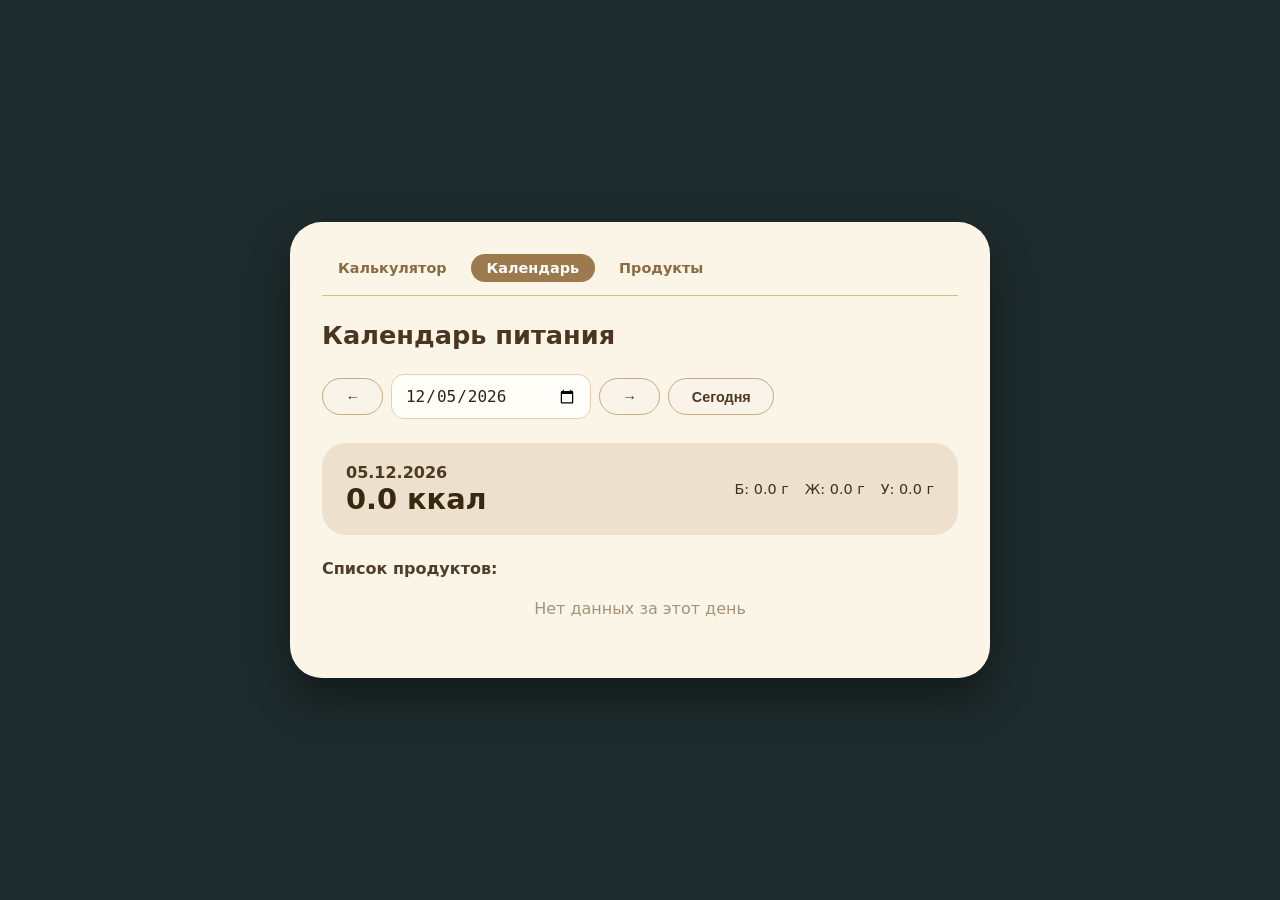
==== calendar.html @ faefd70e "Add files via upload" ====
﻿<!DOCTYPE html>
<html lang="ru">
<head>
    <meta charset="UTF-8">
    <meta name="viewport" content="width=device-width, initial-scale=1.0">
    <title>Календарь питания</title>
    <link rel="stylesheet" href="styles.css">
</head>
<body>
    <div class="card">
        <div class="nav">
            <a href="index.html" class="nav-link">Калькулятор</a>
            <a href="calendar.html" class="nav-link active">Календарь</a>
            <a href="products.html" class="nav-link">Продукты</a>
        </div>

        <h1>Календарь питания</h1>

        <div class="calendar-controls">
            <button class="btn" id="prevDayBtn">←</button>
            <input type="date" id="datePicker">
            <button class="btn" id="nextDayBtn">→</button>
            <button class="btn" id="todayBtn">Сегодня</button>
        </div>

        <div class="summary">
            <div>
                <div class="summary-title" id="calendarDateTitle">Сегодня</div>
                <div class="total-kcal" id="dayKcalDisplay">0 ккал</div>
            </div>
            <div class="total-macros">
                <div>Б: <span id="dayProtein">0</span> г</div>
                <div>Ж: <span id="dayFat">0</span> г</div>
                <div>У: <span id="dayCarbs">0</span> г</div>
            </div>
        </div>

        <div class="history-title">Список продуктов:</div>
        <div class="history-list" id="calendarHistoryContainer">
            <div class="empty-history">Нет данных за этот день</div>
        </div>
    </div>

    <script src="script.js"></script>
</body>
</html>
---- styles.css ----
﻿* {
    margin: 0;
    padding: 0;
    box-sizing: border-box;
}

body {
    background: #1e2b2c;
    font-family: 'Segoe UI', Roboto, system-ui, sans-serif;
    min-height: 100vh;
    display: flex;
    justify-content: center;
    align-items: center;
    padding: 20px;
}

.card {
    max-width: 700px;
    width: 100%;
    background: #fbf5e8;
    border-radius: 2rem;
    box-shadow: 0 20px 40px rgba(0, 0, 0, 0.4);
    padding: 2rem;
}

.nav {
    display: flex;
    gap: 0.5rem;
    margin-bottom: 1.5rem;
    border-bottom: 1px solid #dbb88c;
    padding-bottom: 0.8rem;
}

.nav-link {
    text-decoration: none;
    color: #8b6b41;
    padding: 0.4rem 1rem;
    border-radius: 1.5rem;
    font-weight: 600;
    font-size: 0.9rem;
}

    .nav-link.active {
        background: #9c7a4d;
        color: white;
    }

    .nav-link:hover:not(.active) {
        background: #f4e5d2;
    }

h1 {
    font-size: 1.6rem;
    color: #4a3620;
    margin-bottom: 1.5rem;
}

.input-panel {
    background: #fef7ed;
    border-radius: 1.5rem;
    padding: 1.5rem;
    margin-bottom: 1.5rem;
    box-shadow: 0 4px 12px rgba(90, 50, 20, 0.1);
}

.food-row {
    display: flex;
    gap: 1rem;
    margin-bottom: 1rem;
}

.food-name {
    flex: 2;
}

.food-grams {
    flex: 1;
}

label {
    display: block;
    font-weight: 600;
    font-size: 0.85rem;
    color: #6b4f32;
    margin-bottom: 0.3rem;
}

input, select {
    background: #fffef9;
    border: 1px solid #e7cfb0;
    border-radius: 0.8rem;
    padding: 0.7rem 0.8rem;
    font-size: 1rem;
    width: 100%;
    outline: none;
    color: #2e2416;
}

select {
    cursor: pointer;
}

    input:focus, select:focus {
        border-color: #b28b5e;
        box-shadow: 0 0 0 2px rgba(180, 130, 70, 0.2);
    }

.macro-section-title {
    font-weight: 600;
    font-size: 0.9rem;
    color: #5f4a32;
    margin-bottom: 0.5rem;
}

.macro-display {
    display: flex;
    gap: 1rem;
    margin-bottom: 1rem;
    flex-wrap: wrap;
}

.macro-item-display {
    background: #ffffff;
    border-radius: 0.8rem;
    padding: 0.6rem 1rem;
    border: 1px solid #e9d6bb;
    font-size: 0.9rem;
    color: #3e2e1c;
}

.current-calculation {
    background: #fff5e8;
    border-radius: 0.8rem;
    padding: 0.7rem 1rem;
    margin: 1rem 0;
    display: flex;
    align-items: center;
    gap: 1.5rem;
}

.kcal-badge {
    background: #f3debd;
    border-radius: 2rem;
    padding: 0.4rem 1rem;
    font-weight: 700;
    color: #4d3820;
}

.macro-summary {
    font-size: 0.9rem;
    color: #5e4430;
}

.action-buttons {
    display: flex;
    gap: 0.8rem;
    margin-top: 1rem;
}

.btn {
    background: #faf3e9;
    border: 1px solid #c9aa7a;
    padding: 0.6rem 1.4rem;
    border-radius: 2rem;
    font-weight: 600;
    color: #4a3927;
    cursor: pointer;
    font-size: 0.9rem;
    white-space: nowrap;
}

.btn-primary {
    background: #9c7a4d;
    border-color: #8b6b41;
    color: white;
}

.btn:hover {
    background: #f4e5d2;
}

.btn-primary:hover {
    background: #b39260;
}

.summary {
    background: #ede0cc;
    border-radius: 1.5rem;
    padding: 1.2rem 1.5rem;
    display: flex;
    justify-content: space-between;
    align-items: center;
    margin-bottom: 1.5rem;
}

.summary-title {
    font-weight: 600;
    color: #4d3a24;
}

.total-kcal {
    font-size: 1.8rem;
    font-weight: 700;
    color: #382810;
}

.total-macros {
    display: flex;
    gap: 1rem;
    color: #3e3322;
    font-size: 0.9rem;
}

.history-title {
    font-weight: 600;
    color: #4f3e2a;
    margin-bottom: 0.5rem;
}

.history-list {
    max-height: 250px;
    overflow-y: auto;
    margin-bottom: 1rem;
}

.history-item {
    display: flex;
    justify-content: space-between;
    align-items: center;
    background: #fffbf5;
    border-radius: 0.8rem;
    padding: 0.5rem 1rem;
    margin-bottom: 0.4rem;
    border: 1px solid #e7d0ad;
    font-size: 0.9rem;
}

.empty-history {
    color: #a4927a;
    padding: 0.8rem;
    text-align: center;
}

.remove-btn {
    background: none;
    border: none;
    color: #aa6f4a;
    font-weight: bold;
    font-size: 1.1rem;
    cursor: pointer;
    padding: 0 0.3rem;
}

    .remove-btn:hover {
        color: #b34b2c;
    }

.calendar-controls {
    display: flex;
    align-items: center;
    gap: 0.5rem;
    margin-bottom: 1.5rem;
}

    .calendar-controls input[type="date"] {
        flex: 1;
        max-width: 200px;
    }

.product-form {
    display: flex;
    flex-direction: column;
    gap: 0.8rem;
}

.form-row {
    display: flex;
    flex-direction: column;
}

.form-row-inline {
    display: flex;
    gap: 0.8rem;
}

    .form-row-inline > div {
        flex: 1;
    }
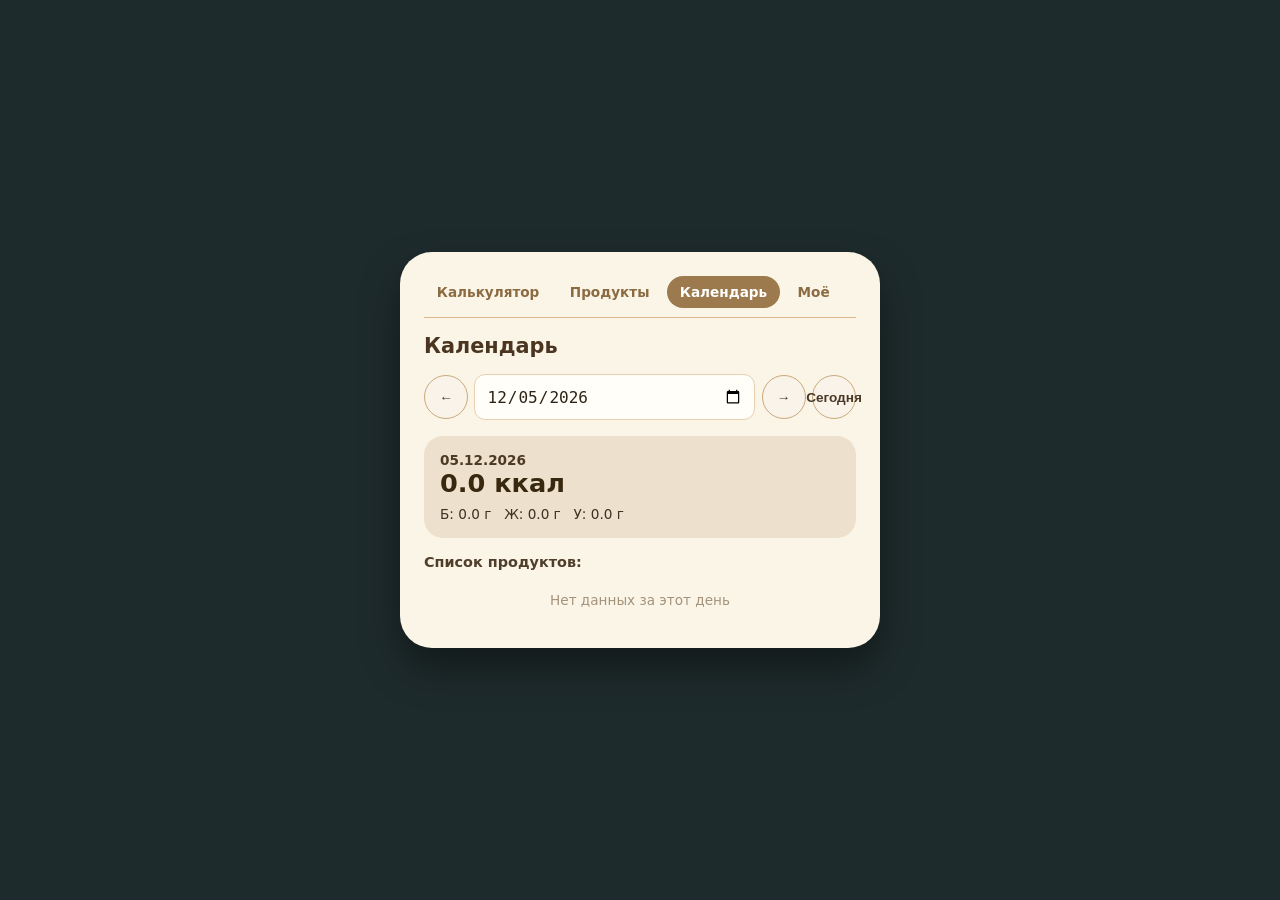
==== commit 3b9921b4: "Add files via upload" ====
--- a/calendar.html
+++ b/calendar.html
@@ -10,11 +10,12 @@
     <div class="card">
         <div class="nav">
             <a href="index.html" class="nav-link">Калькулятор</a>
+            <a href="products.html" class="nav-link">Продукты</a>
             <a href="calendar.html" class="nav-link active">Календарь</a>
-            <a href="products.html" class="nav-link">Продукты</a>
+            <a href="my.html" class="nav-link">Моё</a>
         </div>
 
-        <h1>Календарь питания</h1>
+        <h1>Календарь</h1>
 
         <div class="calendar-controls">
             <button class="btn" id="prevDayBtn">←</button>
@@ -23,10 +24,11 @@
             <button class="btn" id="todayBtn">Сегодня</button>
         </div>
 
-        <div class="summary">
+        <div class="summary" id="calendarSummary">
             <div>
                 <div class="summary-title" id="calendarDateTitle">Сегодня</div>
                 <div class="total-kcal" id="dayKcalDisplay">0 ккал</div>
+                <div class="goal-indicator" id="calendarGoalIndicator" style="display:none;"></div>
             </div>
             <div class="total-macros">
                 <div>Б: <span id="dayProtein">0</span> г</div>
--- a/styles.css
+++ b/styles.css
@@ -2,42 +2,48 @@
     margin: 0;
     padding: 0;
     box-sizing: border-box;
+    -webkit-tap-highlight-color: transparent;
 }
 
 body {
     background: #1e2b2c;
-    font-family: 'Segoe UI', Roboto, system-ui, sans-serif;
+    font-family: 'Segoe UI', Roboto, system-ui, -apple-system, sans-serif;
     min-height: 100vh;
     display: flex;
     justify-content: center;
-    align-items: center;
-    padding: 20px;
+    align-items: flex-start;
+    padding: 0;
+    margin: 0;
 }
 
 .card {
-    max-width: 700px;
+    max-width: 100%;
     width: 100%;
+    min-height: 100vh;
     background: #fbf5e8;
-    border-radius: 2rem;
-    box-shadow: 0 20px 40px rgba(0, 0, 0, 0.4);
-    padding: 2rem;
+    padding: 1rem 1rem 2rem 1rem;
 }
 
 .nav {
     display: flex;
-    gap: 0.5rem;
-    margin-bottom: 1.5rem;
+    gap: 0.3rem;
+    margin-bottom: 1rem;
+    padding-bottom: 0.6rem;
     border-bottom: 1px solid #dbb88c;
-    padding-bottom: 0.8rem;
+    overflow-x: auto;
+    -webkit-overflow-scrolling: touch;
+    flex-wrap: nowrap;
 }
 
 .nav-link {
     text-decoration: none;
     color: #8b6b41;
-    padding: 0.4rem 1rem;
+    padding: 0.5rem 0.8rem;
     border-radius: 1.5rem;
     font-weight: 600;
-    font-size: 0.9rem;
+    font-size: 0.85rem;
+    white-space: nowrap;
+    flex-shrink: 0;
 }
 
     .nav-link.active {
@@ -45,58 +51,61 @@
         color: white;
     }
 
-    .nav-link:hover:not(.active) {
-        background: #f4e5d2;
-    }
-
 h1 {
-    font-size: 1.6rem;
+    font-size: 1.3rem;
     color: #4a3620;
-    margin-bottom: 1.5rem;
+    margin-bottom: 1rem;
 }
 
 .input-panel {
     background: #fef7ed;
-    border-radius: 1.5rem;
-    padding: 1.5rem;
-    margin-bottom: 1.5rem;
-    box-shadow: 0 4px 12px rgba(90, 50, 20, 0.1);
+    border-radius: 1.2rem;
+    padding: 1rem;
+    margin-bottom: 1rem;
+    box-shadow: 0 2px 8px rgba(90, 50, 20, 0.08);
 }
 
 .food-row {
     display: flex;
-    gap: 1rem;
-    margin-bottom: 1rem;
+    flex-direction: column;
+    gap: 0.6rem;
+    margin-bottom: 0.8rem;
 }
 
 .food-name {
-    flex: 2;
+    width: 100%;
 }
 
 .food-grams {
-    flex: 1;
+    width: 100%;
 }
 
 label {
     display: block;
     font-weight: 600;
-    font-size: 0.85rem;
+    font-size: 0.8rem;
     color: #6b4f32;
-    margin-bottom: 0.3rem;
+    margin-bottom: 0.2rem;
 }
 
 input, select {
     background: #fffef9;
     border: 1px solid #e7cfb0;
-    border-radius: 0.8rem;
-    padding: 0.7rem 0.8rem;
+    border-radius: 0.7rem;
+    padding: 0.7rem 0.7rem;
     font-size: 1rem;
     width: 100%;
     outline: none;
     color: #2e2416;
+    -webkit-appearance: none;
+    appearance: none;
 }
 
 select {
+    background-image: url("data:image/svg+xml,%3Csvg xmlns='http://www.w3.org/2000/svg' width='12' height='12' viewBox='0 0 12 12'%3E%3Cpath fill='%236b4f32' d='M6 8L1 3h10z'/%3E%3C/svg%3E");
+    background-repeat: no-repeat;
+    background-position: right 0.8rem center;
+    padding-right: 2rem;
     cursor: pointer;
 }
 
@@ -107,66 +116,74 @@
 
 .macro-section-title {
     font-weight: 600;
-    font-size: 0.9rem;
+    font-size: 0.85rem;
     color: #5f4a32;
     margin-bottom: 0.5rem;
 }
 
 .macro-display {
-    display: flex;
-    gap: 1rem;
-    margin-bottom: 1rem;
-    flex-wrap: wrap;
+    display: grid;
+    grid-template-columns: 1fr 1fr;
+    gap: 0.4rem;
+    margin-bottom: 0.8rem;
 }
 
 .macro-item-display {
     background: #ffffff;
-    border-radius: 0.8rem;
-    padding: 0.6rem 1rem;
+    border-radius: 0.7rem;
+    padding: 0.5rem 0.7rem;
     border: 1px solid #e9d6bb;
-    font-size: 0.9rem;
+    font-size: 0.85rem;
     color: #3e2e1c;
 }
 
 .current-calculation {
     background: #fff5e8;
-    border-radius: 0.8rem;
-    padding: 0.7rem 1rem;
-    margin: 1rem 0;
-    display: flex;
+    border-radius: 0.7rem;
+    padding: 0.6rem 0.8rem;
+    margin: 0.8rem 0;
+    display: flex;
+    flex-wrap: wrap;
     align-items: center;
-    gap: 1.5rem;
+    gap: 0.6rem;
 }
 
 .kcal-badge {
     background: #f3debd;
-    border-radius: 2rem;
-    padding: 0.4rem 1rem;
+    border-radius: 1.5rem;
+    padding: 0.35rem 0.8rem;
     font-weight: 700;
+    font-size: 0.9rem;
     color: #4d3820;
 }
 
 .macro-summary {
-    font-size: 0.9rem;
+    font-size: 0.8rem;
     color: #5e4430;
 }
 
 .action-buttons {
     display: flex;
-    gap: 0.8rem;
-    margin-top: 1rem;
+    gap: 0.5rem;
+    margin-top: 0.8rem;
 }
 
 .btn {
     background: #faf3e9;
     border: 1px solid #c9aa7a;
-    padding: 0.6rem 1.4rem;
-    border-radius: 2rem;
+    padding: 0.65rem 1rem;
+    border-radius: 1.5rem;
     font-weight: 600;
     color: #4a3927;
     cursor: pointer;
-    font-size: 0.9rem;
+    font-size: 0.85rem;
     white-space: nowrap;
+    flex: 1;
+    text-align: center;
+    min-height: 44px;
+    display: flex;
+    align-items: center;
+    justify-content: center;
 }
 
 .btn-primary {
@@ -175,102 +192,128 @@
     color: white;
 }
 
-.btn:hover {
-    background: #f4e5d2;
-}
-
-.btn-primary:hover {
-    background: #b39260;
+.btn:active {
+    opacity: 0.8;
+    transform: scale(0.97);
+}
+
+.btn-primary:active {
+    background: #8a6a3f;
 }
 
 .summary {
     background: #ede0cc;
-    border-radius: 1.5rem;
-    padding: 1.2rem 1.5rem;
-    display: flex;
-    justify-content: space-between;
-    align-items: center;
-    margin-bottom: 1.5rem;
+    border-radius: 1.2rem;
+    padding: 1rem;
+    display: flex;
+    flex-direction: column;
+    gap: 0.5rem;
+    margin-bottom: 1rem;
 }
 
 .summary-title {
     font-weight: 600;
+    font-size: 0.85rem;
     color: #4d3a24;
 }
 
 .total-kcal {
-    font-size: 1.8rem;
+    font-size: 1.6rem;
     font-weight: 700;
     color: #382810;
 }
 
 .total-macros {
     display: flex;
-    gap: 1rem;
+    gap: 0.8rem;
     color: #3e3322;
+    font-size: 0.85rem;
+    flex-wrap: wrap;
+}
+
+.history-title {
+    font-weight: 600;
     font-size: 0.9rem;
-}
-
-.history-title {
-    font-weight: 600;
     color: #4f3e2a;
-    margin-bottom: 0.5rem;
+    margin-bottom: 0.4rem;
 }
 
 .history-list {
-    max-height: 250px;
+    max-height: 300px;
     overflow-y: auto;
-    margin-bottom: 1rem;
+    -webkit-overflow-scrolling: touch;
 }
 
 .history-item {
     display: flex;
     justify-content: space-between;
-    align-items: center;
+    align-items: flex-start;
     background: #fffbf5;
-    border-radius: 0.8rem;
-    padding: 0.5rem 1rem;
+    border-radius: 0.7rem;
+    padding: 0.6rem 0.8rem;
     margin-bottom: 0.4rem;
     border: 1px solid #e7d0ad;
-    font-size: 0.9rem;
-}
+    font-size: 0.85rem;
+    gap: 0.5rem;
+}
+
+    .history-item small {
+        font-size: 0.75rem;
+        color: #6b5a44;
+    }
 
 .empty-history {
     color: #a4927a;
-    padding: 0.8rem;
+    padding: 1rem;
     text-align: center;
+    font-size: 0.85rem;
 }
 
 .remove-btn {
-    background: none;
+    background: #e74c3c;
     border: none;
-    color: #aa6f4a;
+    color: white;
     font-weight: bold;
-    font-size: 1.1rem;
+    font-size: 1rem;
     cursor: pointer;
-    padding: 0 0.3rem;
-}
-
-    .remove-btn:hover {
+    padding: 0.4rem 0.7rem;
+    min-height: 44px;
+    min-width: 44px;
+    display: flex;
+    align-items: center;
+    justify-content: center;
+    flex-shrink: 0;
+    border-radius: 0.6rem;
+}
+
+    .remove-btn:active {
         color: #b34b2c;
     }
 
 .calendar-controls {
     display: flex;
     align-items: center;
-    gap: 0.5rem;
-    margin-bottom: 1.5rem;
+    gap: 0.4rem;
+    margin-bottom: 1rem;
+    flex-wrap: wrap;
 }
 
     .calendar-controls input[type="date"] {
         flex: 1;
-        max-width: 200px;
+        min-width: 120px;
+        max-width: none;
+    }
+
+    .calendar-controls .btn {
+        flex: 0;
+        min-width: 44px;
+        padding: 0.65rem 0.8rem;
     }
 
 .product-form {
     display: flex;
     flex-direction: column;
-    gap: 0.8rem;
+    gap: 0.6rem;
 }
 
 .form-row {
@@ -280,9 +323,89 @@
 
 .form-row-inline {
     display: flex;
-    gap: 0.8rem;
+    gap: 0.5rem;
 }
 
     .form-row-inline > div {
         flex: 1;
     }
+
+hr {
+    border: 0.5px solid #ddc7a8;
+    margin: 0.8rem 0;
+}
+
+@media (min-width: 500px) {
+    body {
+        padding: 16px;
+        align-items: center;
+    }
+
+    .card {
+        max-width: 480px;
+        min-height: auto;
+        border-radius: 2rem;
+        box-shadow: 0 20px 40px rgba(0, 0, 0, 0.4);
+        padding: 1.5rem;
+    }
+
+    .food-row {
+        flex-direction: row;
+    }
+
+    .macro-display {
+        grid-template-columns: 1fr 1fr 1fr 1fr;
+    }
+}
+.progress-item {
+    margin-bottom: 0.8rem;
+}
+
+.progress-label {
+    font-weight: 600;
+    font-size: 0.8rem;
+    color: #5f4a32;
+    margin-bottom: 0.2rem;
+}
+
+.progress-bar-bg {
+    background: #e9d6bb;
+    border-radius: 1rem;
+    height: 14px;
+    overflow: hidden;
+}
+
+.progress-bar-fill {
+    height: 100%;
+    background: #27ae60;
+    border-radius: 1rem;
+    transition: width 0.3s ease;
+    max-width: 100%;
+}
+
+    .progress-bar-fill.protein-fill {
+        background: #3498db;
+    }
+
+    .progress-bar-fill.fat-fill {
+        background: #e67e22;
+    }
+
+    .progress-bar-fill.carbs-fill {
+        background: #9b59b6;
+    }
+
+.progress-text {
+    font-size: 0.75rem;
+    color: #6b5a44;
+    margin-top: 0.1rem;
+    text-align: right;
+}
+.goal-indicator {
+    font-size: 0.75rem;
+    font-weight: 700;
+    padding: 0.2rem 0.6rem;
+    border-radius: 1rem;
+    margin-top: 0.3rem;
+    display: inline-block;
+}
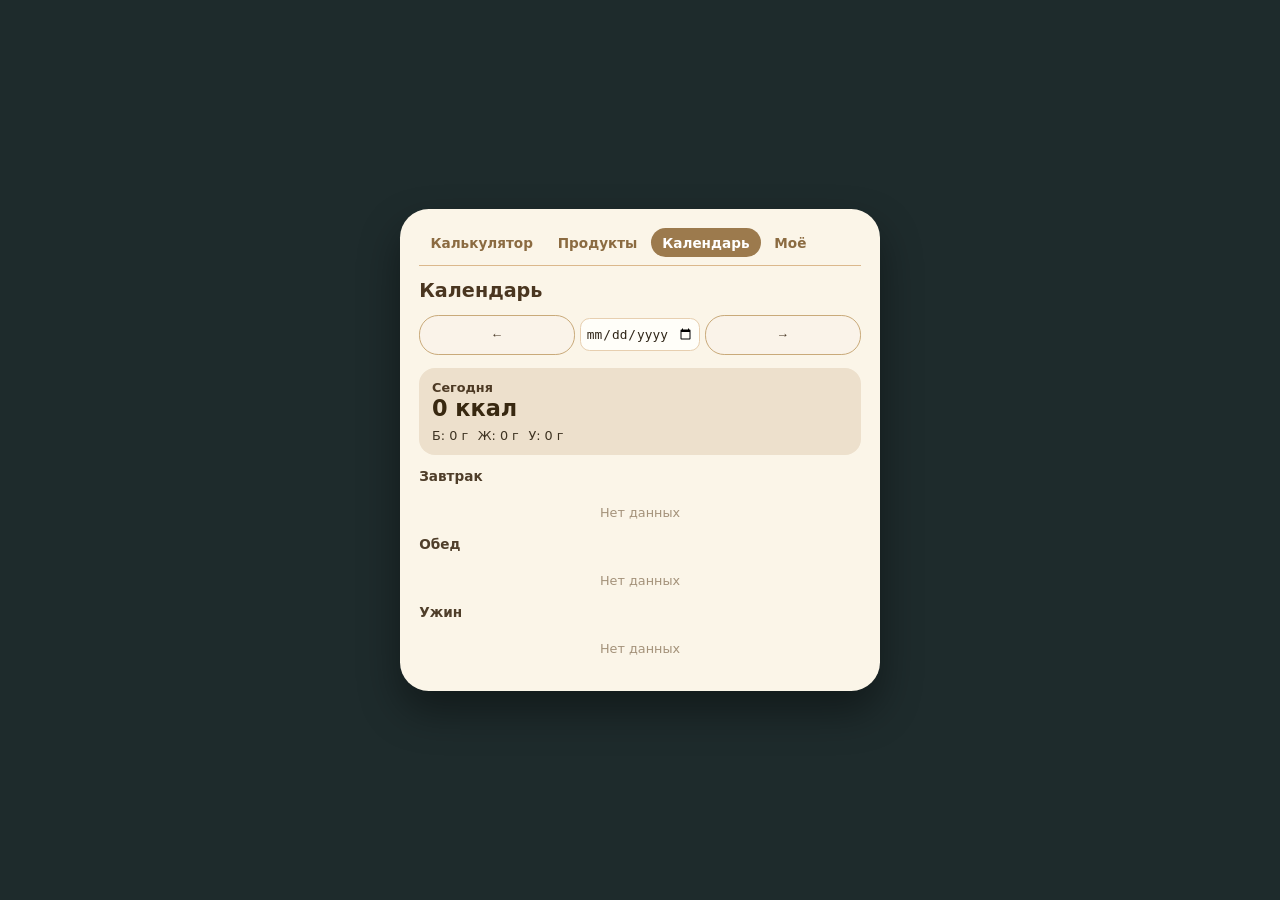
==== commit e91d2926: "Update calendar.html" ====
--- a/calendar.html
+++ b/calendar.html
@@ -1,4 +1,4 @@
-﻿<!DOCTYPE html>
+<!DOCTYPE html>
 <html lang="ru">
 <head>
     <meta charset="UTF-8">
@@ -21,7 +21,6 @@
             <button class="btn" id="prevDayBtn">←</button>
             <input type="date" id="datePicker">
             <button class="btn" id="nextDayBtn">→</button>
-            <button class="btn" id="todayBtn">Сегодня</button>
         </div>
 
         <div class="summary" id="calendarSummary">
@@ -37,12 +36,22 @@
             </div>
         </div>
 
-        <div class="history-title">Список продуктов:</div>
-        <div class="history-list" id="calendarHistoryContainer">
-            <div class="empty-history">Нет данных за этот день</div>
+        <div class="history-title">Завтрак</div>
+        <div class="history-list" id="calendarBreakfastContainer">
+            <div class="empty-history">Нет данных</div>
+        </div>
+
+        <div class="history-title">Обед</div>
+        <div class="history-list" id="calendarLunchContainer">
+            <div class="empty-history">Нет данных</div>
+        </div>
+
+        <div class="history-title">Ужин</div>
+        <div class="history-list" id="calendarDinnerContainer">
+            <div class="empty-history">Нет данных</div>
         </div>
     </div>
 
     <script src="script.js"></script>
 </body>
-</html>+</html>
--- a/styles.css
+++ b/styles.css
@@ -1,4 +1,4 @@
-﻿* {
+* {
     margin: 0;
     padding: 0;
     box-sizing: border-box;
@@ -21,14 +21,14 @@
     width: 100%;
     min-height: 100vh;
     background: #fbf5e8;
-    padding: 1rem 1rem 2rem 1rem;
+    padding: 0.8rem 0.8rem 2rem 0.8rem;
 }
 
 .nav {
     display: flex;
-    gap: 0.3rem;
-    margin-bottom: 1rem;
-    padding-bottom: 0.6rem;
+    gap: 0.15rem;
+    margin-bottom: 0.8rem;
+    padding-bottom: 0.5rem;
     border-bottom: 1px solid #dbb88c;
     overflow-x: auto;
     -webkit-overflow-scrolling: touch;
@@ -38,10 +38,10 @@
 .nav-link {
     text-decoration: none;
     color: #8b6b41;
-    padding: 0.5rem 0.8rem;
-    border-radius: 1.5rem;
-    font-weight: 600;
-    font-size: 0.85rem;
+    padding: 0.4rem 0.55rem;
+    border-radius: 1.2rem;
+    font-weight: 600;
+    font-size: 0.8rem;
     white-space: nowrap;
     flex-shrink: 0;
 }
@@ -52,24 +52,24 @@
     }
 
 h1 {
-    font-size: 1.3rem;
+    font-size: 1.2rem;
     color: #4a3620;
-    margin-bottom: 1rem;
+    margin-bottom: 0.8rem;
 }
 
 .input-panel {
     background: #fef7ed;
-    border-radius: 1.2rem;
-    padding: 1rem;
-    margin-bottom: 1rem;
-    box-shadow: 0 2px 8px rgba(90, 50, 20, 0.08);
+    border-radius: 1rem;
+    padding: 0.8rem;
+    margin-bottom: 0.8rem;
+    box-shadow: 0 2px 6px rgba(90, 50, 20, 0.06);
 }
 
 .food-row {
     display: flex;
     flex-direction: column;
-    gap: 0.6rem;
-    margin-bottom: 0.8rem;
+    gap: 0.5rem;
+    margin-bottom: 0.6rem;
 }
 
 .food-name {
@@ -83,17 +83,26 @@
 label {
     display: block;
     font-weight: 600;
-    font-size: 0.8rem;
+    font-size: 0.75rem;
     color: #6b4f32;
-    margin-bottom: 0.2rem;
+    margin-bottom: 0.15rem;
+}
+
+.label-small {
+    font-size: 0.65rem;
+    font-weight: 400;
+    color: #8b7655;
+    display: block;
+    margin-top: -0.1rem;
+    margin-bottom: 0.3rem;
 }
 
 input, select {
     background: #fffef9;
     border: 1px solid #e7cfb0;
-    border-radius: 0.7rem;
-    padding: 0.7rem 0.7rem;
-    font-size: 1rem;
+    border-radius: 0.6rem;
+    padding: 0.6rem 0.6rem;
+    font-size: 0.95rem;
     width: 100%;
     outline: none;
     color: #2e2416;
@@ -104,83 +113,58 @@
 select {
     background-image: url("data:image/svg+xml,%3Csvg xmlns='http://www.w3.org/2000/svg' width='12' height='12' viewBox='0 0 12 12'%3E%3Cpath fill='%236b4f32' d='M6 8L1 3h10z'/%3E%3C/svg%3E");
     background-repeat: no-repeat;
-    background-position: right 0.8rem center;
-    padding-right: 2rem;
+    background-position: right 0.6rem center;
+    padding-right: 1.8rem;
     cursor: pointer;
 }
 
     input:focus, select:focus {
         border-color: #b28b5e;
-        box-shadow: 0 0 0 2px rgba(180, 130, 70, 0.2);
+        box-shadow: 0 0 0 2px rgba(180, 130, 70, 0.15);
     }
 
 .macro-section-title {
     font-weight: 600;
-    font-size: 0.85rem;
+    font-size: 0.8rem;
     color: #5f4a32;
-    margin-bottom: 0.5rem;
+    margin-bottom: 0.4rem;
 }
 
 .macro-display {
     display: grid;
     grid-template-columns: 1fr 1fr;
-    gap: 0.4rem;
-    margin-bottom: 0.8rem;
+    gap: 0.35rem;
+    margin-bottom: 0.6rem;
 }
 
 .macro-item-display {
     background: #ffffff;
-    border-radius: 0.7rem;
-    padding: 0.5rem 0.7rem;
+    border-radius: 0.6rem;
+    padding: 0.45rem 0.6rem;
     border: 1px solid #e9d6bb;
-    font-size: 0.85rem;
+    font-size: 0.8rem;
     color: #3e2e1c;
 }
 
-.current-calculation {
-    background: #fff5e8;
-    border-radius: 0.7rem;
-    padding: 0.6rem 0.8rem;
-    margin: 0.8rem 0;
-    display: flex;
-    flex-wrap: wrap;
-    align-items: center;
-    gap: 0.6rem;
-}
-
-.kcal-badge {
-    background: #f3debd;
-    border-radius: 1.5rem;
-    padding: 0.35rem 0.8rem;
-    font-weight: 700;
-    font-size: 0.9rem;
-    color: #4d3820;
-}
-
-.macro-summary {
-    font-size: 0.8rem;
-    color: #5e4430;
-}
-
 .action-buttons {
     display: flex;
-    gap: 0.5rem;
-    margin-top: 0.8rem;
+    gap: 0.4rem;
+    margin-top: 0.6rem;
 }
 
 .btn {
     background: #faf3e9;
     border: 1px solid #c9aa7a;
-    padding: 0.65rem 1rem;
-    border-radius: 1.5rem;
+    padding: 0.55rem 0.8rem;
+    border-radius: 1.2rem;
     font-weight: 600;
     color: #4a3927;
     cursor: pointer;
-    font-size: 0.85rem;
+    font-size: 0.8rem;
     white-space: nowrap;
     flex: 1;
     text-align: center;
-    min-height: 44px;
+    min-height: 40px;
     display: flex;
     align-items: center;
     justify-content: center;
@@ -197,49 +181,45 @@
     transform: scale(0.97);
 }
 
-.btn-primary:active {
-    background: #8a6a3f;
-}
-
 .summary {
     background: #ede0cc;
-    border-radius: 1.2rem;
-    padding: 1rem;
+    border-radius: 1rem;
+    padding: 0.8rem;
     display: flex;
     flex-direction: column;
-    gap: 0.5rem;
-    margin-bottom: 1rem;
+    gap: 0.4rem;
+    margin-bottom: 0.8rem;
 }
 
 .summary-title {
     font-weight: 600;
-    font-size: 0.85rem;
+    font-size: 0.8rem;
     color: #4d3a24;
 }
 
 .total-kcal {
-    font-size: 1.6rem;
+    font-size: 1.4rem;
     font-weight: 700;
     color: #382810;
 }
 
 .total-macros {
     display: flex;
-    gap: 0.8rem;
+    gap: 0.6rem;
     color: #3e3322;
+    font-size: 0.8rem;
+    flex-wrap: wrap;
+}
+
+.history-title {
+    font-weight: 600;
     font-size: 0.85rem;
-    flex-wrap: wrap;
-}
-
-.history-title {
-    font-weight: 600;
-    font-size: 0.9rem;
     color: #4f3e2a;
-    margin-bottom: 0.4rem;
+    margin-bottom: 0.3rem;
 }
 
 .history-list {
-    max-height: 300px;
+    max-height: 280px;
     overflow-y: auto;
     -webkit-overflow-scrolling: touch;
 }
@@ -247,73 +227,111 @@
 .history-item {
     display: flex;
     justify-content: space-between;
-    align-items: flex-start;
+    align-items: center;
     background: #fffbf5;
-    border-radius: 0.7rem;
-    padding: 0.6rem 0.8rem;
-    margin-bottom: 0.4rem;
+    border-radius: 0.6rem;
+    padding: 0.5rem 0.7rem;
+    margin-bottom: 0.35rem;
     border: 1px solid #e7d0ad;
-    font-size: 0.85rem;
-    gap: 0.5rem;
-}
-
-    .history-item small {
-        font-size: 0.75rem;
+    font-size: 0.8rem;
+    gap: 0.4rem;
+}
+
+.history-item-info {
+    flex: 1;
+    min-width: 0;
+}
+
+    .history-item-info strong {
+        font-size: 0.85rem;
+    }
+
+    .history-item-info small {
+        font-size: 0.7rem;
         color: #6b5a44;
     }
+
+.history-item-macros {
+    font-size: 0.7rem;
+    color: #5e4430;
+}
 
 .empty-history {
     color: #a4927a;
     padding: 1rem;
     text-align: center;
-    font-size: 0.85rem;
+    font-size: 0.8rem;
 }
 
 .remove-btn {
     background: #e74c3c;
     border: none;
     color: white;
-    font-weight: bold;
-    font-size: 1rem;
+    font-weight: 400;
+    font-size: 1.1rem;
     cursor: pointer;
-    padding: 0.4rem 0.7rem;
     min-height: 44px;
     min-width: 44px;
     display: flex;
     align-items: center;
     justify-content: center;
     flex-shrink: 0;
-    border-radius: 0.6rem;
-}
+    border-radius: 0.5rem;
+    line-height: 1;
+    position: relative;
+}
+
+    .remove-btn::before {
+        content: '\2715';
+        font-size: 1rem;
+        color: white;
+        font-weight: 300;
+    }
 
     .remove-btn:active {
-        color: #b34b2c;
+        background: #c0392b;
     }
 
 .calendar-controls {
     display: flex;
     align-items: center;
-    gap: 0.4rem;
-    margin-bottom: 1rem;
-    flex-wrap: wrap;
+    gap: 0.3rem;
+    margin-bottom: 0.8rem;
 }
 
     .calendar-controls input[type="date"] {
         flex: 1;
-        min-width: 120px;
-        max-width: none;
-    }
-
-    .calendar-controls .btn {
-        flex: 0;
-        min-width: 44px;
-        padding: 0.65rem 0.8rem;
-    }
+        min-width: 80px;
+        max-width: 120px;
+        padding: 0.45rem 0.3rem;
+        font-size: 0.8rem;
+    }
+
+.btn-circle {
+    flex: 0;
+    min-width: 36px;
+    width: 36px;
+    height: 36px;
+    padding: 0;
+    border-radius: 50%;
+    font-size: 0.9rem;
+    display: flex;
+    align-items: center;
+    justify-content: center;
+}
+
+.btn-today {
+    flex: 0;
+    padding: 0.45rem 0.7rem;
+    font-size: 0.75rem;
+    min-height: 36px;
+    white-space: nowrap;
+}
 
 .product-form {
     display: flex;
     flex-direction: column;
-    gap: 0.6rem;
+    gap: 0.5rem;
 }
 
 .form-row {
@@ -323,7 +341,7 @@
 
 .form-row-inline {
     display: flex;
-    gap: 0.5rem;
+    gap: 0.4rem;
 }
 
     .form-row-inline > div {
@@ -332,8 +350,109 @@
 
 hr {
     border: 0.5px solid #ddc7a8;
-    margin: 0.8rem 0;
-}
+    margin: 0.6rem 0;
+}
+
+.goal-indicator {
+    font-size: 0.7rem;
+    font-weight: 700;
+    padding: 0.15rem 0.5rem;
+    border-radius: 0.8rem;
+    margin-top: 0.2rem;
+    display: inline-block;
+}
+
+.progress-item {
+    margin-bottom: 0.6rem;
+}
+
+.progress-label {
+    font-weight: 600;
+    font-size: 0.75rem;
+    color: #5f4a32;
+    margin-bottom: 0.15rem;
+}
+
+.progress-bar-bg {
+    background: #e9d6bb;
+    border-radius: 0.8rem;
+    height: 12px;
+    overflow: hidden;
+}
+
+.progress-bar-fill {
+    height: 100%;
+    background: #27ae60;
+    border-radius: 0.8rem;
+    transition: width 0.3s ease;
+    max-width: 100%;
+}
+
+    .progress-bar-fill.protein-fill {
+        background: #3498db;
+    }
+
+    .progress-bar-fill.fat-fill {
+        background: #e67e22;
+    }
+
+    .progress-bar-fill.carbs-fill {
+        background: #9b59b6;
+    }
+
+.progress-text {
+    font-size: 0.7rem;
+    color: #6b5a44;
+    margin-top: 0.1rem;
+    text-align: right;
+}
+
+.week-header {
+    display: flex;
+    justify-content: space-between;
+    align-items: center;
+    margin-bottom: 0.3rem;
+}
+
+    .week-header .history-title {
+        margin-bottom: 0;
+    }
+
+.week-nav {
+    display: flex;
+    gap: 0.3rem;
+}
+
+.btn-circle-sm {
+    flex: 0;
+    min-width: 30px;
+    width: 30px;
+    height: 30px;
+    padding: 0;
+    border-radius: 50%;
+    font-size: 0.8rem;
+    display: flex;
+    align-items: center;
+    justify-content: center;
+}
+
+.week-range {
+    font-size: 0.7rem;
+    color: #6b5a44;
+    margin-bottom: 0.4rem;
+    text-align: center;
+}
+.progress-compact {
+    padding: 0.6rem 0.8rem;
+}
+
+.progress-item-sm {
+    margin-bottom: 0.3rem;
+}
+
+.progress-bar-bg-sm {
+    height: 8px;
+} 
 
 @media (min-width: 500px) {
     body {
@@ -344,9 +463,9 @@
     .card {
         max-width: 480px;
         min-height: auto;
-        border-radius: 2rem;
+        border-radius: 1.8rem;
         box-shadow: 0 20px 40px rgba(0, 0, 0, 0.4);
-        padding: 1.5rem;
+        padding: 1.2rem;
     }
 
     .food-row {
@@ -356,56 +475,9 @@
     .macro-display {
         grid-template-columns: 1fr 1fr 1fr 1fr;
     }
-}
-.progress-item {
-    margin-bottom: 0.8rem;
-}
-
-.progress-label {
-    font-weight: 600;
-    font-size: 0.8rem;
-    color: #5f4a32;
-    margin-bottom: 0.2rem;
-}
-
-.progress-bar-bg {
-    background: #e9d6bb;
-    border-radius: 1rem;
-    height: 14px;
-    overflow: hidden;
-}
-
-.progress-bar-fill {
-    height: 100%;
-    background: #27ae60;
-    border-radius: 1rem;
-    transition: width 0.3s ease;
-    max-width: 100%;
-}
-
-    .progress-bar-fill.protein-fill {
-        background: #3498db;
-    }
-
-    .progress-bar-fill.fat-fill {
-        background: #e67e22;
-    }
-
-    .progress-bar-fill.carbs-fill {
-        background: #9b59b6;
-    }
-
-.progress-text {
-    font-size: 0.75rem;
-    color: #6b5a44;
-    margin-top: 0.1rem;
-    text-align: right;
-}
-.goal-indicator {
-    font-size: 0.75rem;
-    font-weight: 700;
-    padding: 0.2rem 0.6rem;
-    border-radius: 1rem;
-    margin-top: 0.3rem;
-    display: inline-block;
-}+
+    .nav-link {
+        padding: 0.4rem 0.7rem;
+        font-size: 0.85rem;
+    }
+}
